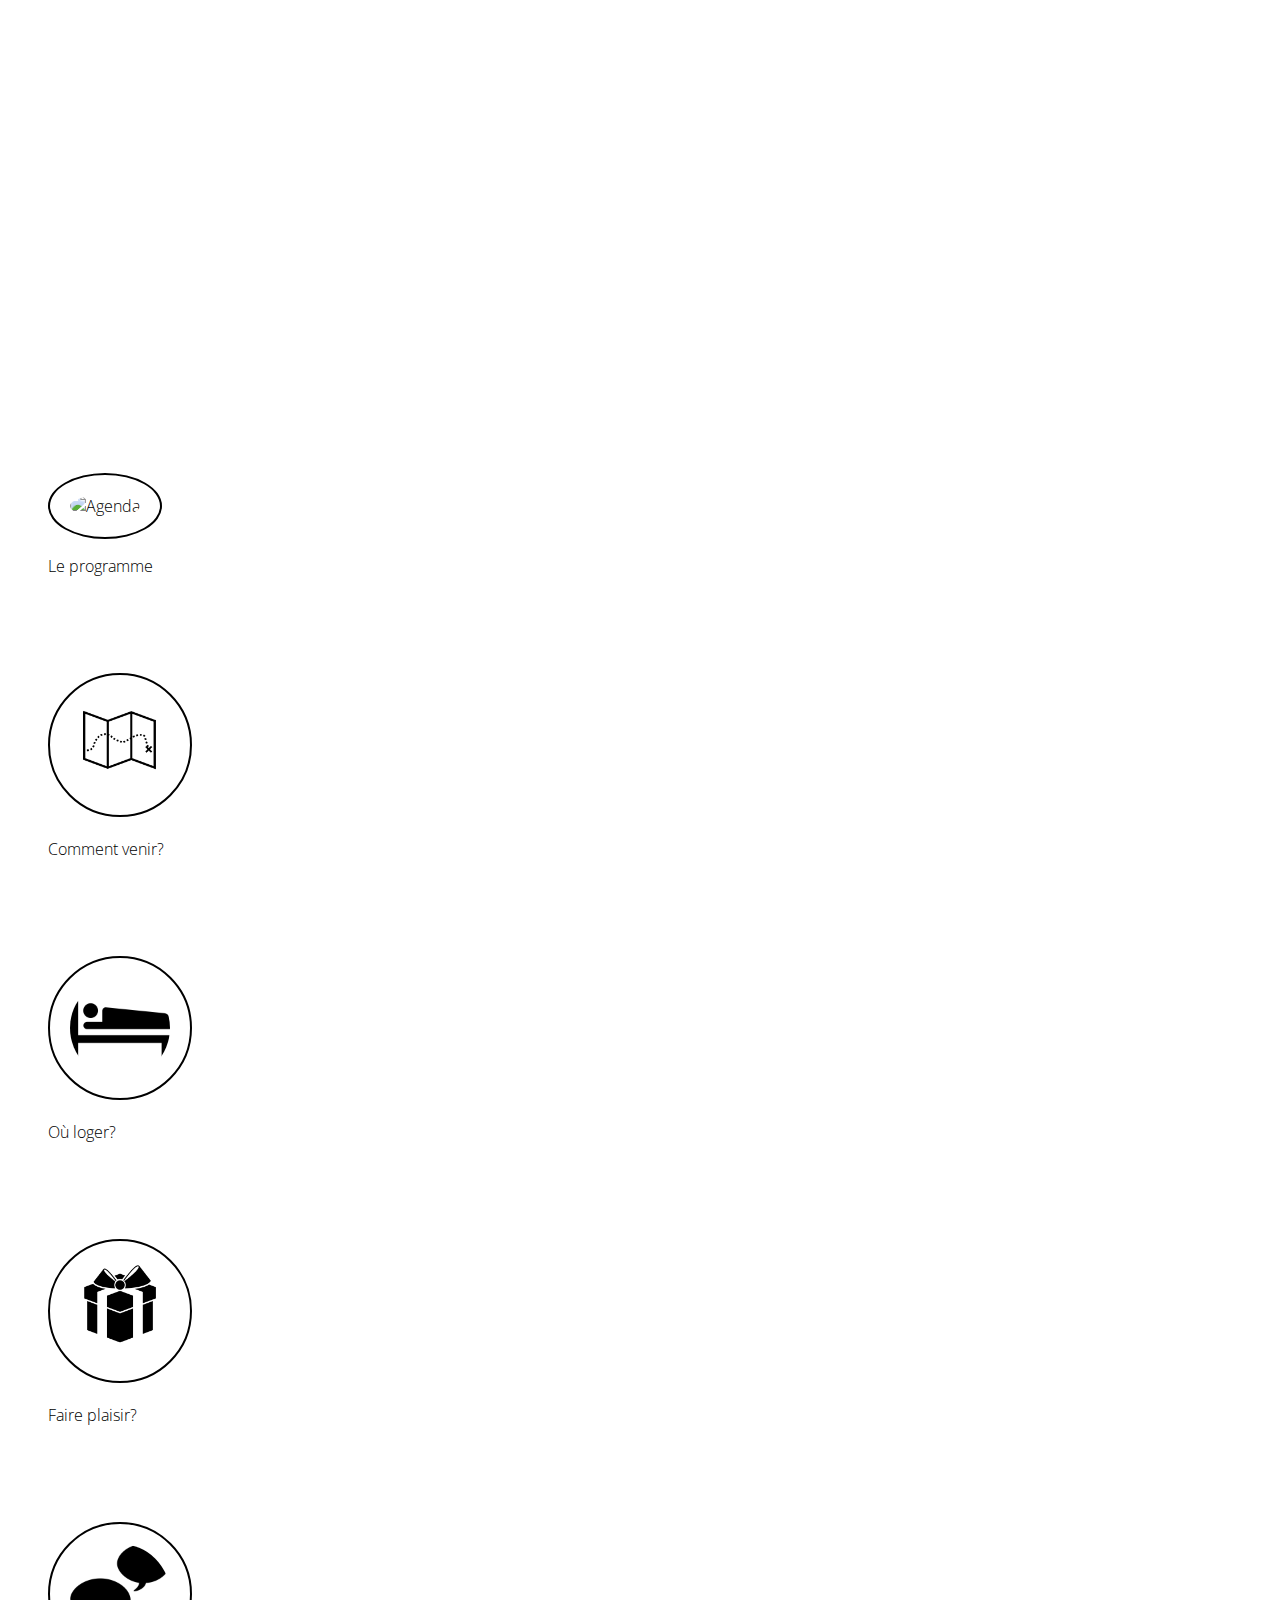
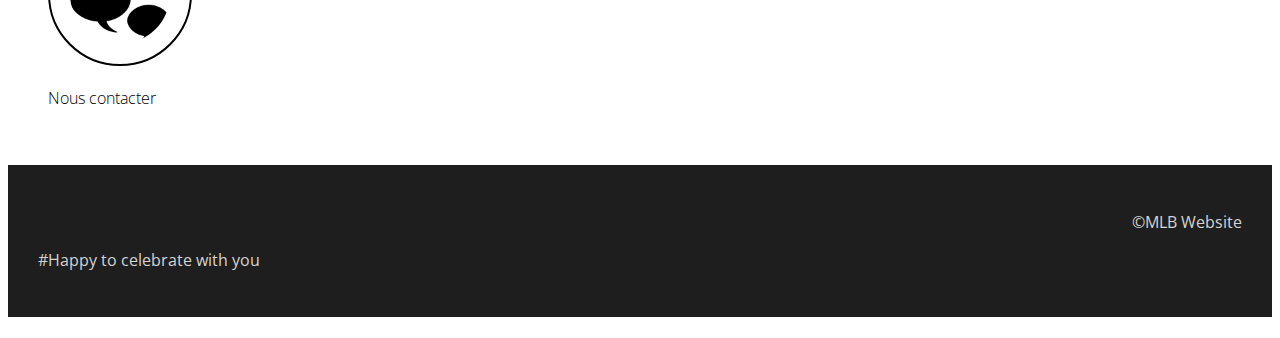
==== index.html @ bb55275f "Logo rond+ leader et footer" ====
<!DOCTYPE html>		
<html>

	<head>
		<title>	AnneSo&Matt Wedding</title>
		<meta charset="utf-8">
		<link type ="text/css" href="stylesheet.css" rel="stylesheet">
		<link href="https://fonts.googleapis.com/css?family=Indie+Flower|Open+Sans|Roboto" rel="stylesheet">
	</head>

	<body>
		<div id="header">
			<h1>Anne-So & Matt </h1>
			<p id="date">23 juin 2017</p>
		</div>

	
		<div class="menu">
			<img src="Pictos et icones/calendar.png"alt="Agenda" width="100"></li>
			<p>Le programme</p>
		</div>

		<div class="menu">
			<img src="Pictos et icones/Map.png"alt="Plan d'accès" width="100"></li>
			<p>Comment venir?</p>
		</div>

		<div class="menu">
			<img src="Pictos et icones/Sleep.png"alt="Hébergement" width="100"></li>
			<p>Où loger?</p>
		</div>

		<div class="menu">
			<img src="Pictos et icones/gift box.png"alt="Liste de mariage" width="100"></li>
			<p>Faire plaisir?</p>
		</div>

		<div class="menu">
			<img src="Pictos et icones/Discuss.png"alt="Contact" width="100"></li>
			<p>Nous contacter</p>
		</div>

		<div id="footer">
			<p id="copyright">©MLB Website </p>
			<p>#Happy to celebrate with you</p>
		</div>


		<h1></h1>
		<p></p>
	</body>
</html>
---- stylesheet.css ----
#header{
	text-align:center;
	padding-top:150px;
	padding-bottom: 150px;
	background: url("http://lorempixel.com/1300/600/abstract");
}

#header h1{
	font-family: 'Indie flower', cursive;
	color:white;
}
p{
	font-size: 17
	font-family: 'Open sans', sans-serif;

}
#date{
	text-align: center;
	color:white;
	font-family: 'Roboto';
	
}

body	{
	font-family: 'Open sans', sans-serif;
}

.menu {
	font-weight: 300;
	padding:40px
}

.menu img{
	padding:20px;
	border: 2px solid black;
	border-radius: 50%;
}

.menu p {}

#footer{
	padding:30px;
	background: rgb(30,30,30);
	color: lightgrey;
}

#copyright{
	text-align: right;
}
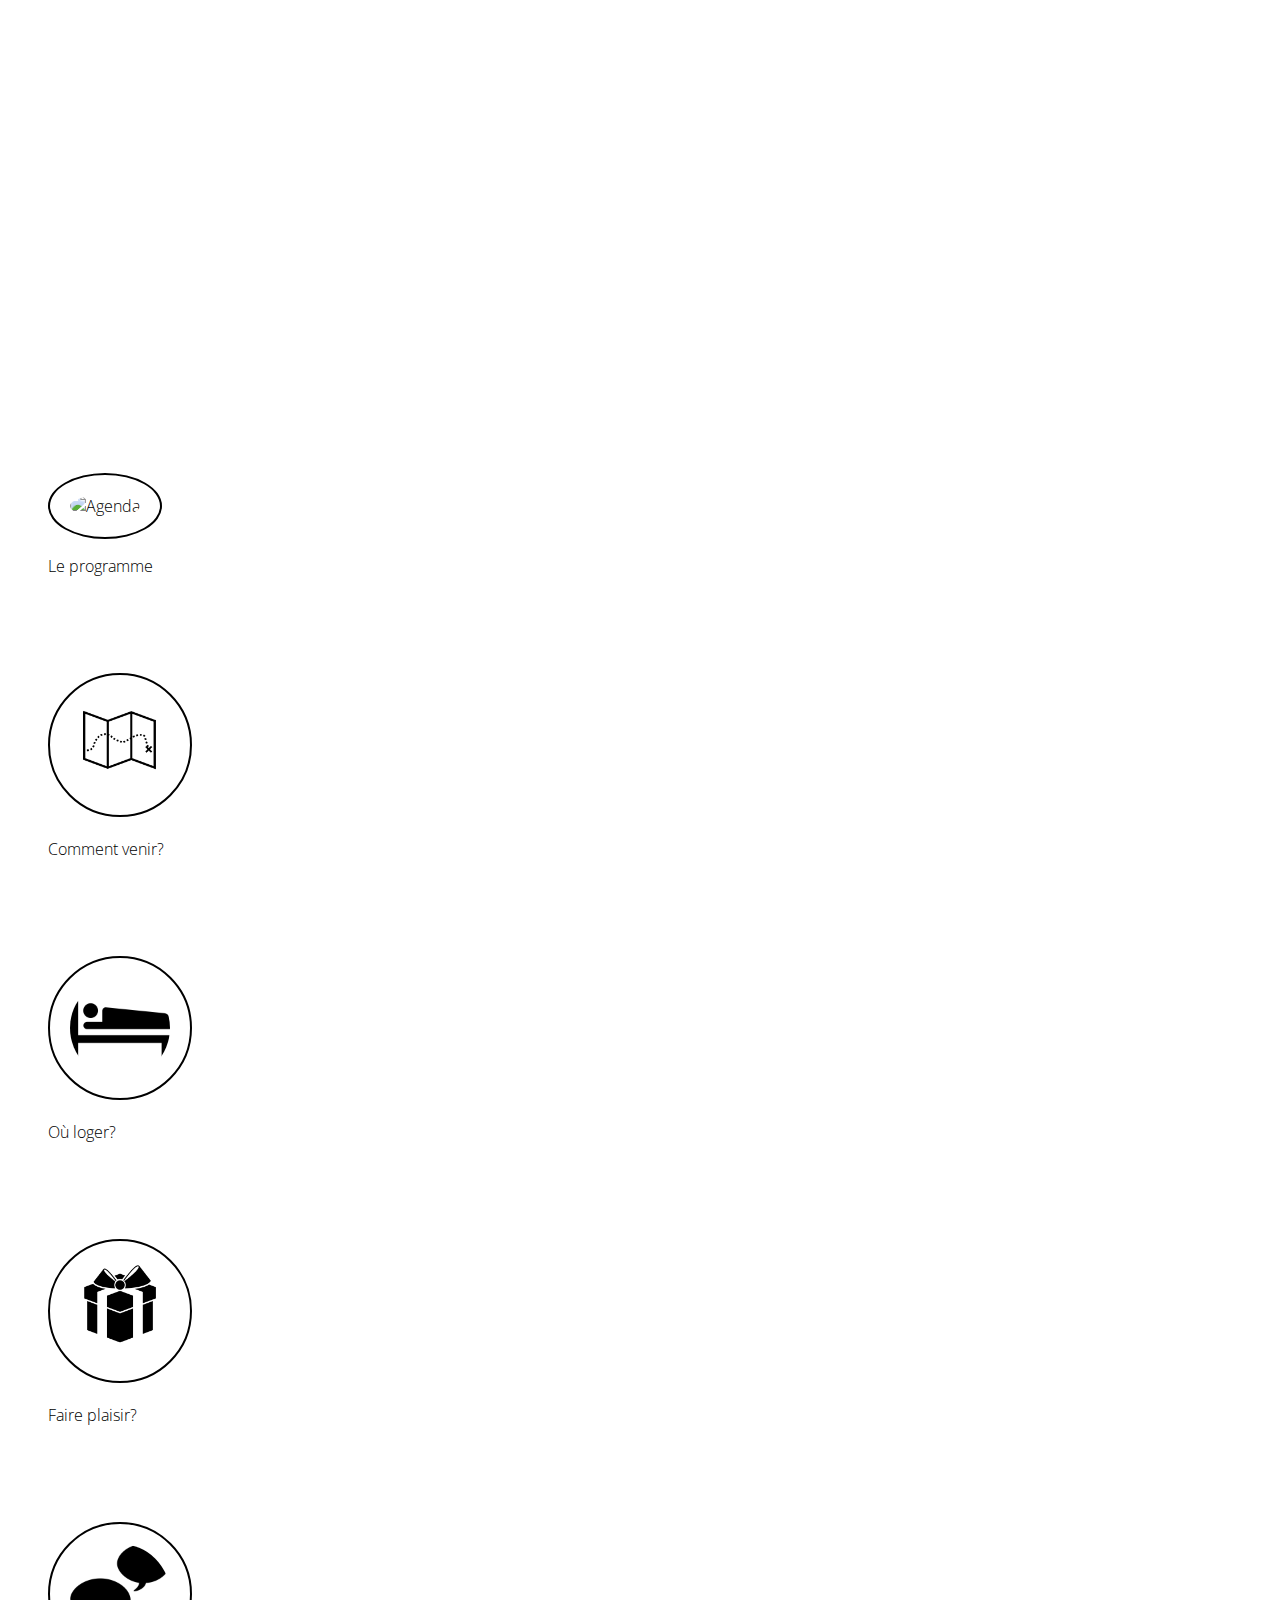
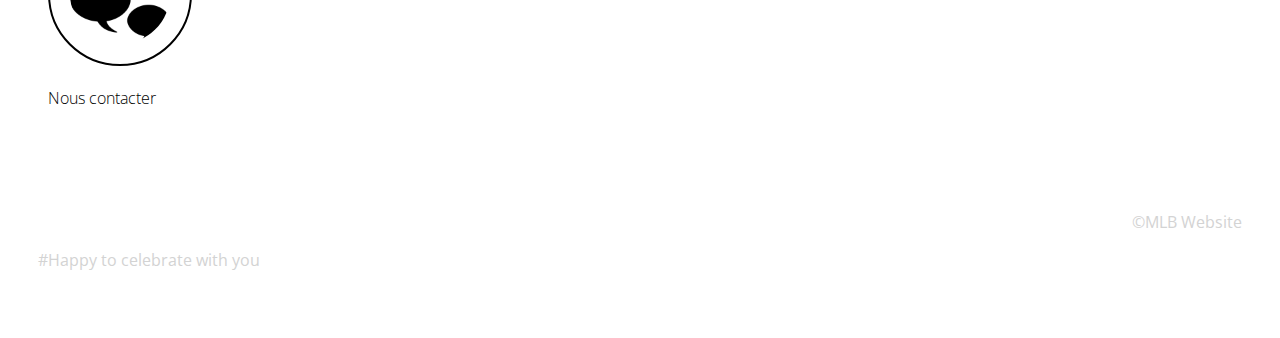
==== commit e7a4e93b: "add font awesome library into project" ====
--- a/index.html
+++ b/index.html
@@ -6,7 +6,7 @@
 		<meta charset="utf-8">
 		<link type ="text/css" href="stylesheet.css" rel="stylesheet">
 		<link href="https://fonts.googleapis.com/css?family=Indie+Flower|Open+Sans|Roboto" rel="stylesheet">
-	</head>
+		<link href="http://netdna.boostrapcdn.com/font-awesome/4.0.3/css/font-awesome.css"
 
 	<body>
 		<div id="header">
@@ -43,6 +43,7 @@
 		<div id="footer">
 			<p id="copyright">©MLB Website </p>
 			<p>#Happy to celebrate with you</p>
+			<p> </p> <!-- logoenveloppe from font awesome -->
 		</div>
 
 
--- a/stylesheet.css
+++ b/stylesheet.css
@@ -40,7 +40,7 @@
 
 #footer{
 	padding:30px;
-	background: rgb(30,30,30);
+	background: white;
 	color: lightgrey;
 }
 
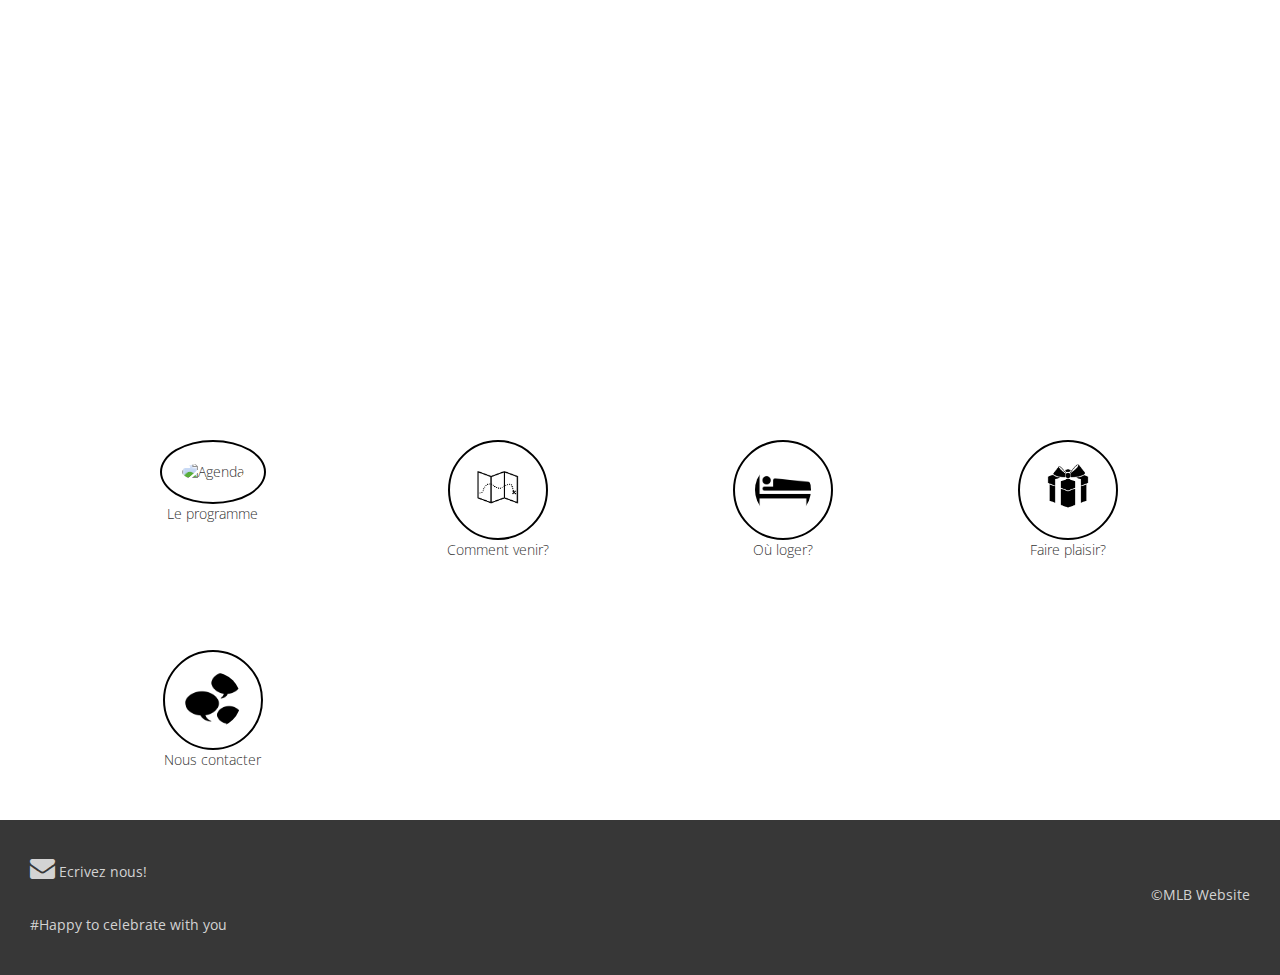
==== commit c92b2d56: "Final mise en forme" ====
--- a/index.html
+++ b/index.html
@@ -1,53 +1,88 @@
-<!DOCTYPE html>		
+<!DOCTYPE html>
 <html>
+  <head>
+    <meta charset="utf-8">
+    <meta http-equiv="X-UA-Compatible" content="IE=edge">
+    <meta name="viewport" content="width=device-width, initial-scale=1">
 
-	<head>
-		<title>	AnneSo&Matt Wedding</title>
-		<meta charset="utf-8">
-		<link type ="text/css" href="stylesheet.css" rel="stylesheet">
-		<link href="https://fonts.googleapis.com/css?family=Indie+Flower|Open+Sans|Roboto" rel="stylesheet">
-		<link href="http://netdna.boostrapcdn.com/font-awesome/4.0.3/css/font-awesome.css"
+    <title> AnneSo&Matt Wedding</title>
 
-	<body>
-		<div id="header">
-			<h1>Anne-So & Matt </h1>
-			<p id="date">23 juin 2017</p>
-		</div>
+    <link rel="stylesheet" href="https://maxcdn.bootstrapcdn.com/bootstrap/3.2.0/css/bootstrap.min.css">
+    <link rel="stylesheet" href="https://maxcdn.bootstrapcdn.com/font-awesome/4.6.3/css/font-awesome.min.css">
+    <script src="https://use.fontawesome.com/ea1472dfdb.js"></script>
 
-	
-		<div class="menu">
-			<img src="Pictos et icones/calendar.png"alt="Agenda" width="100"></li>
-			<p>Le programme</p>
-		</div>
+    <link type ="text/css" href="stylesheet.css" rel="stylesheet">
+    <link href="https://fonts.googleapis.com/css?family=Indie+Flower|Open+Sans|Roboto" rel="stylesheet">
 
-		<div class="menu">
-			<img src="Pictos et icones/Map.png"alt="Plan d'accès" width="100"></li>
-			<p>Comment venir?</p>
-		</div>
+    <!-- HTML5 Shim and Respond.js IE8 support of HTML5 elements and media queries -->
+    <!-- Leave those next 4 lines if you care about users using IE8 -->
+    <!--[if lt IE 9]>
+      <script src="https://oss.maxcdn.com/html5shiv/3.7.2/html5shiv.min.js"></script>
+      <script src="https://oss.maxcdn.com/respond/1.4.2/respond.min.js"></script>
+    <![endif]-->
+  </head>
+  <body>
+    <div id="header">
+      <h1>Anne-So & Matt </h1>
+      <p id="date">23 juin 2017</p>
+    </div>
 
-		<div class="menu">
-			<img src="Pictos et icones/Sleep.png"alt="Hébergement" width="100"></li>
-			<p>Où loger?</p>
-		</div>
-
-		<div class="menu">
-			<img src="Pictos et icones/gift box.png"alt="Liste de mariage" width="100"></li>
-			<p>Faire plaisir?</p>
-		</div>
-
-		<div class="menu">
-			<img src="Pictos et icones/Discuss.png"alt="Contact" width="100"></li>
-			<p>Nous contacter</p>
-		</div>
-
-		<div id="footer">
-			<p id="copyright">©MLB Website </p>
-			<p>#Happy to celebrate with you</p>
-			<p> </p> <!-- logoenveloppe from font awesome -->
-		</div>
+    <div class="container">
+      <div class:"row">
+        <div class="col-xs-12 col-sm-6 col-md-3">
+          <div class="menu text-center">
+            <img src="Pictos et icones/calendar.png"alt="Agenda" width="100"></li>
+            <p>Le programme</p>
+          </div>
+        </div>
 
 
-		<h1></h1>
-		<p></p>
-	</body>
-</html>
+        <div class="col-xs-12 col-sm-6 col-md-3">
+          <div class="menu text-center">
+            <img src="Pictos et icones/Map.png"alt="Plan d'accès" width="100"></li>
+            <p>Comment venir?</p>
+          </div>
+        </div>
+
+        <div class="col-xs-12 col-sm-6 col-md-3">
+          <div class="menu text-center">
+            <img src="Pictos et icones/Sleep.png"alt="Hébergement" width="100"></li>
+            <p>Où loger?</p>
+          </div>
+        </div> 
+
+        <div class="col-xs-12 col-sm-6 col-md-3">
+          <div class="menu text-center">
+            <img src="Pictos et icones/gift box.png"alt="Liste de mariage" width="100"></li>
+            <p>Faire plaisir?</p>
+          </div>
+        </div> 
+
+    
+        <div class="col-xs-12 col-sm-6 col-md-3">
+          <div class="menu text-center">
+            <img src="Pictos et icones/Discuss.png"alt="Contact" width="100"></li>
+            <p>Nous contacter</p>
+          </div>
+        </div> 
+      </div>
+    </div>
+
+    <div id="footer">
+      <a href="#"> <i class="fa fa-envelope" aria-hidden="true"></i></a>  Ecrivez nous!<!-- logoenveloppe from font awesome -->
+      <p id="copyright">©MLB Website </p>
+      <p>#Happy to celebrate with you</p>
+      
+    </div>
+
+
+
+    <!-- TODO: Here goes your content! -->
+
+
+
+    <!-- Including Bootstrap JS (with its jQuery dependency) so that dynamic components work -->
+    <script src="https://ajax.googleapis.com/ajax/libs/jquery/1.11.1/jquery.min.js"></script>
+    <script src="https://maxcdn.bootstrapcdn.com/bootstrap/3.2.0/js/bootstrap.min.js"></script>
+  </body>
+</html>--- a/stylesheet.css
+++ b/stylesheet.css
@@ -40,10 +40,28 @@
 
 #footer{
 	padding:30px;
-	background: white;
+	background: rgb(55,55,55);
 	color: lightgrey;
 }
 
 #copyright{
 	text-align: right;
+}
+
+#footer a{
+	color:lightgrey;
+	font-size:25px;
+}
+
+#footer a:hover {
+	color:white;
+
+}
+
+#footer a:link { /*permet de définir un comportement si le lien du footer n'a jamais été cliqué !*/
+
+}
+
+#footer a:visited {/*permet de définir un comportement si le lien du footer a déjà été cliqué !*/
+
 }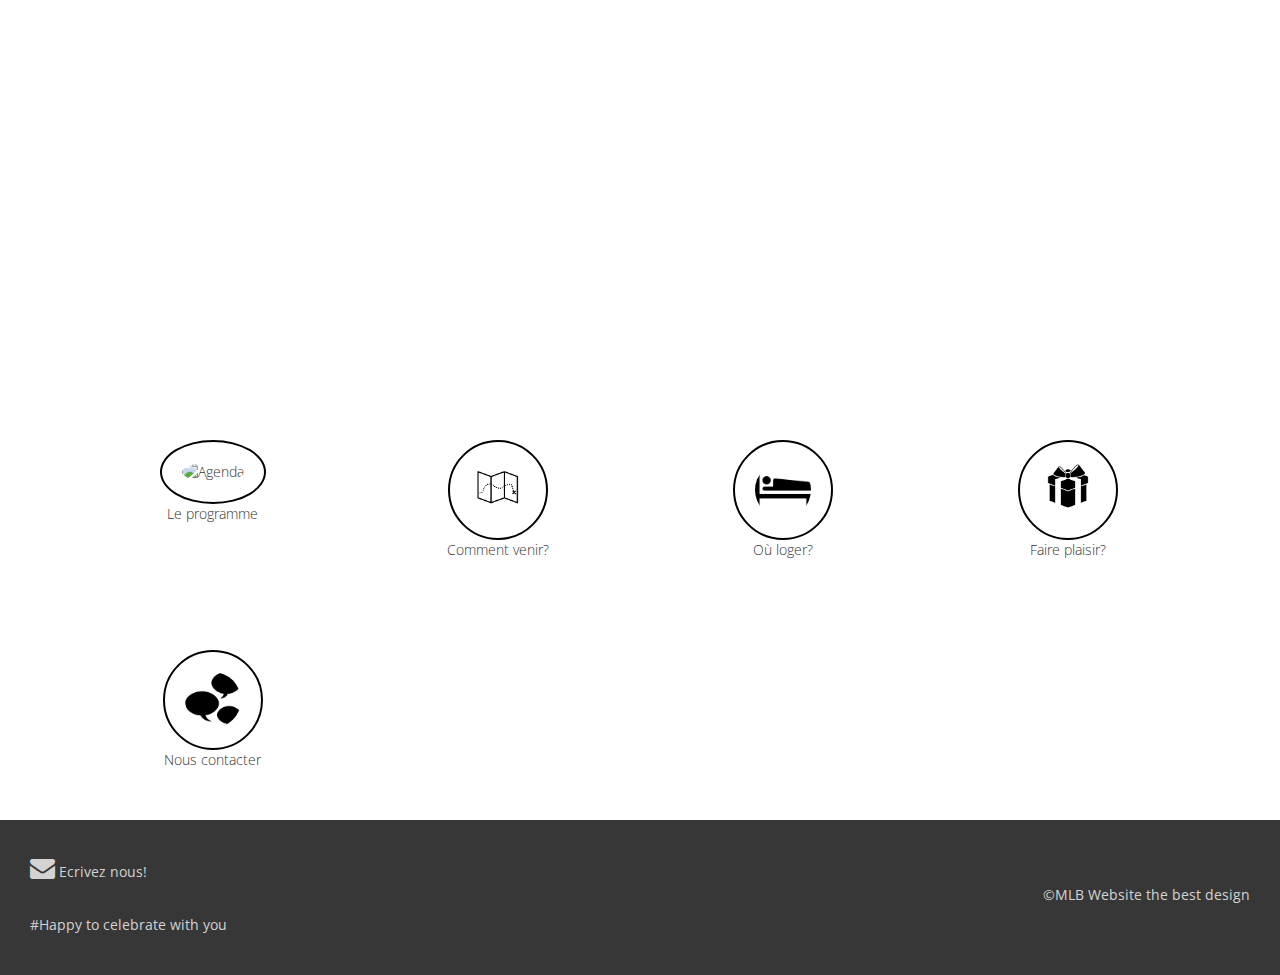
==== commit cbc266bf: "test" ====
--- a/index.html
+++ b/index.html
@@ -70,7 +70,7 @@
 
     <div id="footer">
       <a href="#"> <i class="fa fa-envelope" aria-hidden="true"></i></a>  Ecrivez nous!<!-- logoenveloppe from font awesome -->
-      <p id="copyright">©MLB Website </p>
+      <p id="copyright">©MLB Website the best design</p>
       <p>#Happy to celebrate with you</p>
       
     </div>
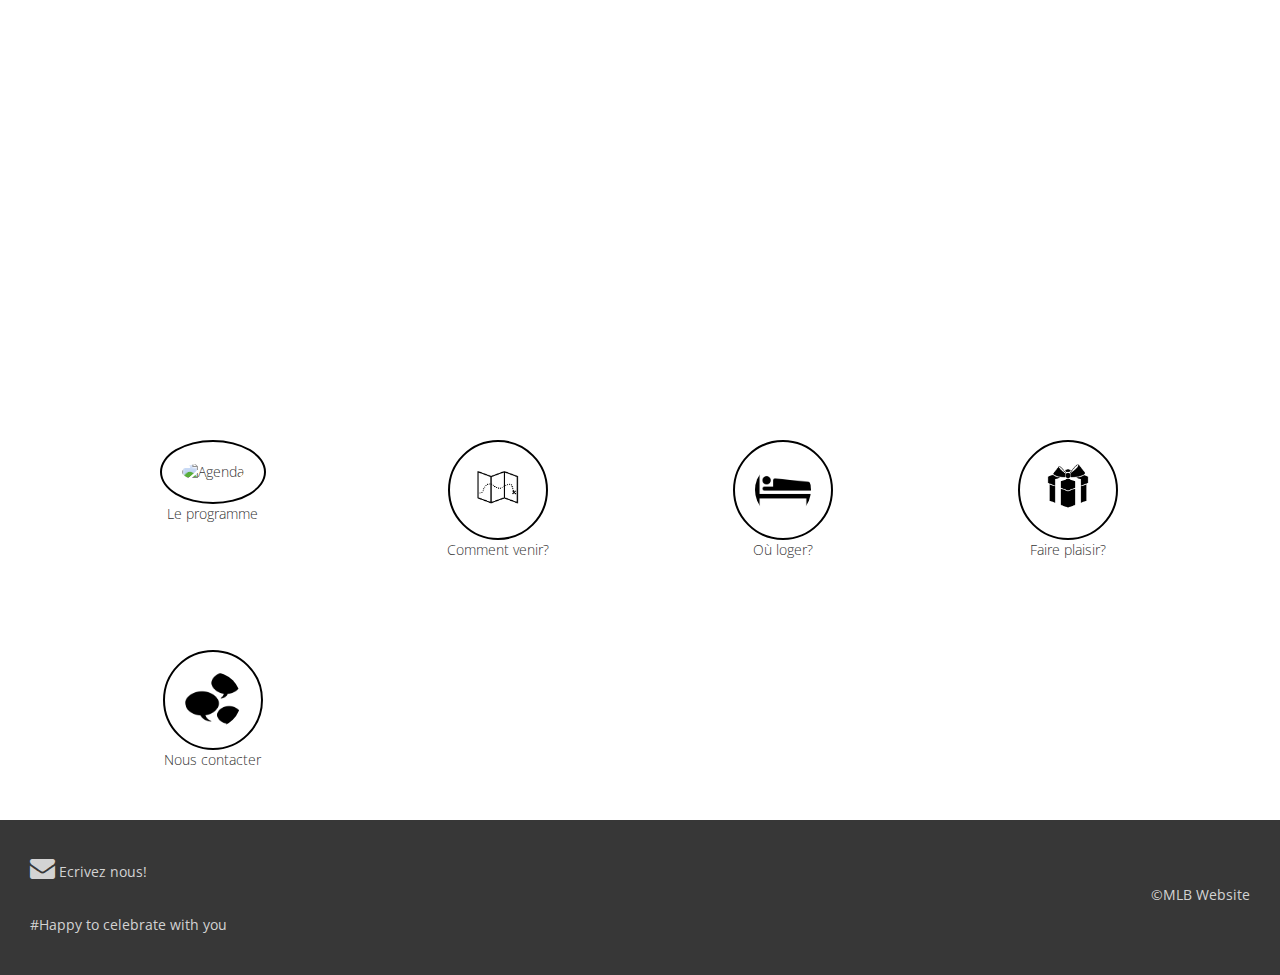
==== commit fc265269: "test" ====
--- a/index.html
+++ b/index.html
@@ -70,9 +70,9 @@
 
     <div id="footer">
       <a href="#"> <i class="fa fa-envelope" aria-hidden="true"></i></a>  Ecrivez nous!<!-- logoenveloppe from font awesome -->
-      <p id="copyright">©MLB Website the best design</p>
+      <p id="copyright">©MLB Website </p>
       <p>#Happy to celebrate with you</p>
-      
+      <!--blbla-->
     </div>
 
 
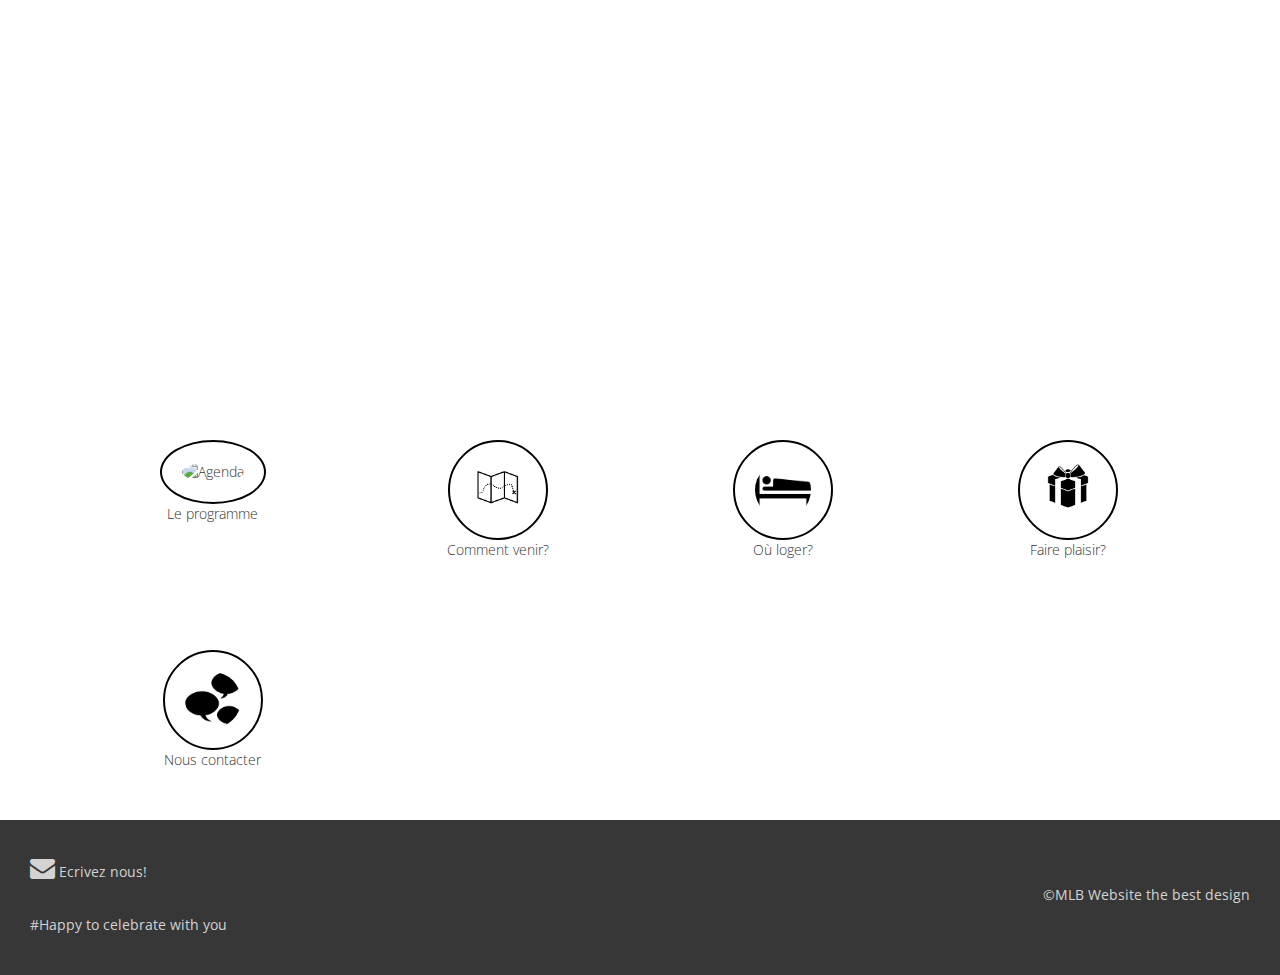
==== commit edb47aa2: "Merge cbc266bfee0b32bb3d319ecb0aacc97e7ebdd203 into fc26526992747c7c8fbaac455ee88e6d7f769a31" ====
--- a/index.html
+++ b/index.html
@@ -70,7 +70,7 @@
 
     <div id="footer">
       <a href="#"> <i class="fa fa-envelope" aria-hidden="true"></i></a>  Ecrivez nous!<!-- logoenveloppe from font awesome -->
-      <p id="copyright">©MLB Website </p>
+      <p id="copyright">©MLB Website the best design</p>
       <p>#Happy to celebrate with you</p>
       <!--blbla-->
     </div>
